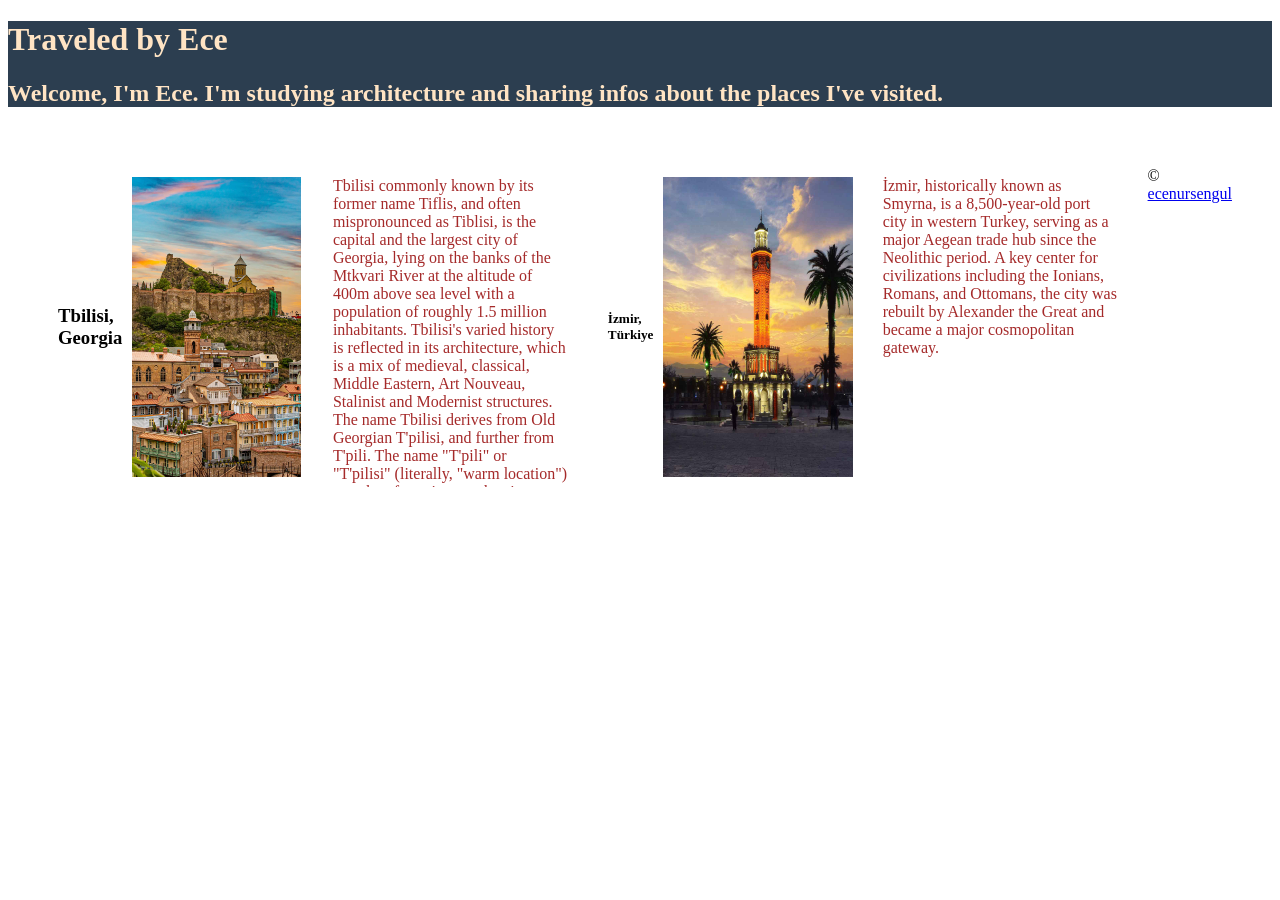
==== index.html @ 4adb9c2c "Add files via upload" ====
<!DOCTYPE html>
<html>
    <head>
        <meta charset="UTF-8">
        <title>ece</title>
        <link rel="icon" type="image/png" href="icon.png.svg">
        <link rel="stylesheet" href="styles.css">
    </head>
       <div class="container">
        <div class="header">
            <div class="ms-madi-regular">
                <h1>Traveled by Ece</h1>
                <h2>Welcome, I'm Ece. I'm studying architecture and sharing infos about the places I've visited.</h2>
            </div>
    <section class="places">
        <div class="card">
            <h3>Tbilisi, Georgia</h3>
            <img src="tbilisi.jpg" height="300" width="200" alt="">
        </div>
        <div class="card p">
            <p>Tbilisi commonly known by its former name Tiflis, and often mispronounced as Tiblisi, is the capital and the largest city of Georgia, lying on the banks of the Mtkvari River at the altitude of 400m above sea level with a population of roughly 1.5 million inhabitants. Tbilisi's varied history is reflected in its architecture, which is a mix of medieval, classical, Middle Eastern, Art Nouveau, Stalinist and Modernist structures. The name Tbilisi derives from Old Georgian T'pilisi, and further from T'pili. The name "T'pili" or "T'pilisi" (literally, "warm location") was therefore given to the city because of the area's numerous sulphuric hot springs that came out of the ground.</p>
        </div>
        <div class="card">
            <h5>İzmir, Türkiye</h5>
            <img src="izmir.jpg" height="300" width="200" alt="">
        </div>
        <div class="card p">
            <p>İzmir, historically known as Smyrna, is a 8,500-year-old port city in western Turkey, serving as a major Aegean trade hub since the Neolithic period. A key center for civilizations including the Ionians, Romans, and Ottomans, the city was rebuilt by Alexander the Great and became a major cosmopolitan gateway.</p>
        </div>
        <div class="footer">
            &copy; <a href="https://ecenursengul.github.io/my-first-website" target="_blank">ecenursengul</a>
        </div>
    </div>
    </section>
    </div>
    </body>
</html>
---- styles.css ----
style
    body {
        width: 80%;
        margin: 0;
        background-color: rgb(2,2,36);
        padding: 0;
        text-align: center;
        display: flex;
        flex-direction: column;
        min-height: 100vh;
        color: white;
    }

    header {
        background-color: #6788a9;
        color: white;
        padding: 40px;
    }
    
    
    p {
        color: brown;
        text-align: left;
    }
    
    .places {
        display: flex;
        justify-content: left;
        gap: 20px;
        padding: 40px;
    }

    .card {
        display: flex;
        flex-direction: row;
        align-items: center;
        gap: 10px;
        background-color: white;
        width: 500px;
        border-radius: 10px;
        overflow: hidden;
        padding: 10px;

    }
    
    .card p {
        text-align: left;
        margin: 0;
        width: 1000px;
        height: 300px;
    }

.ms-madi-regular {
  font-family: "Ms Madi", cursive;
  font-weight: 400;
  font-style: normal;
  color: bisque;
  background-color: #2c3e50;
}

footer {
    text-align: center;
    padding: 20px;
    width: 100%;
    background-color: #2c3e50;
}
.container {
    flex: 1;
}
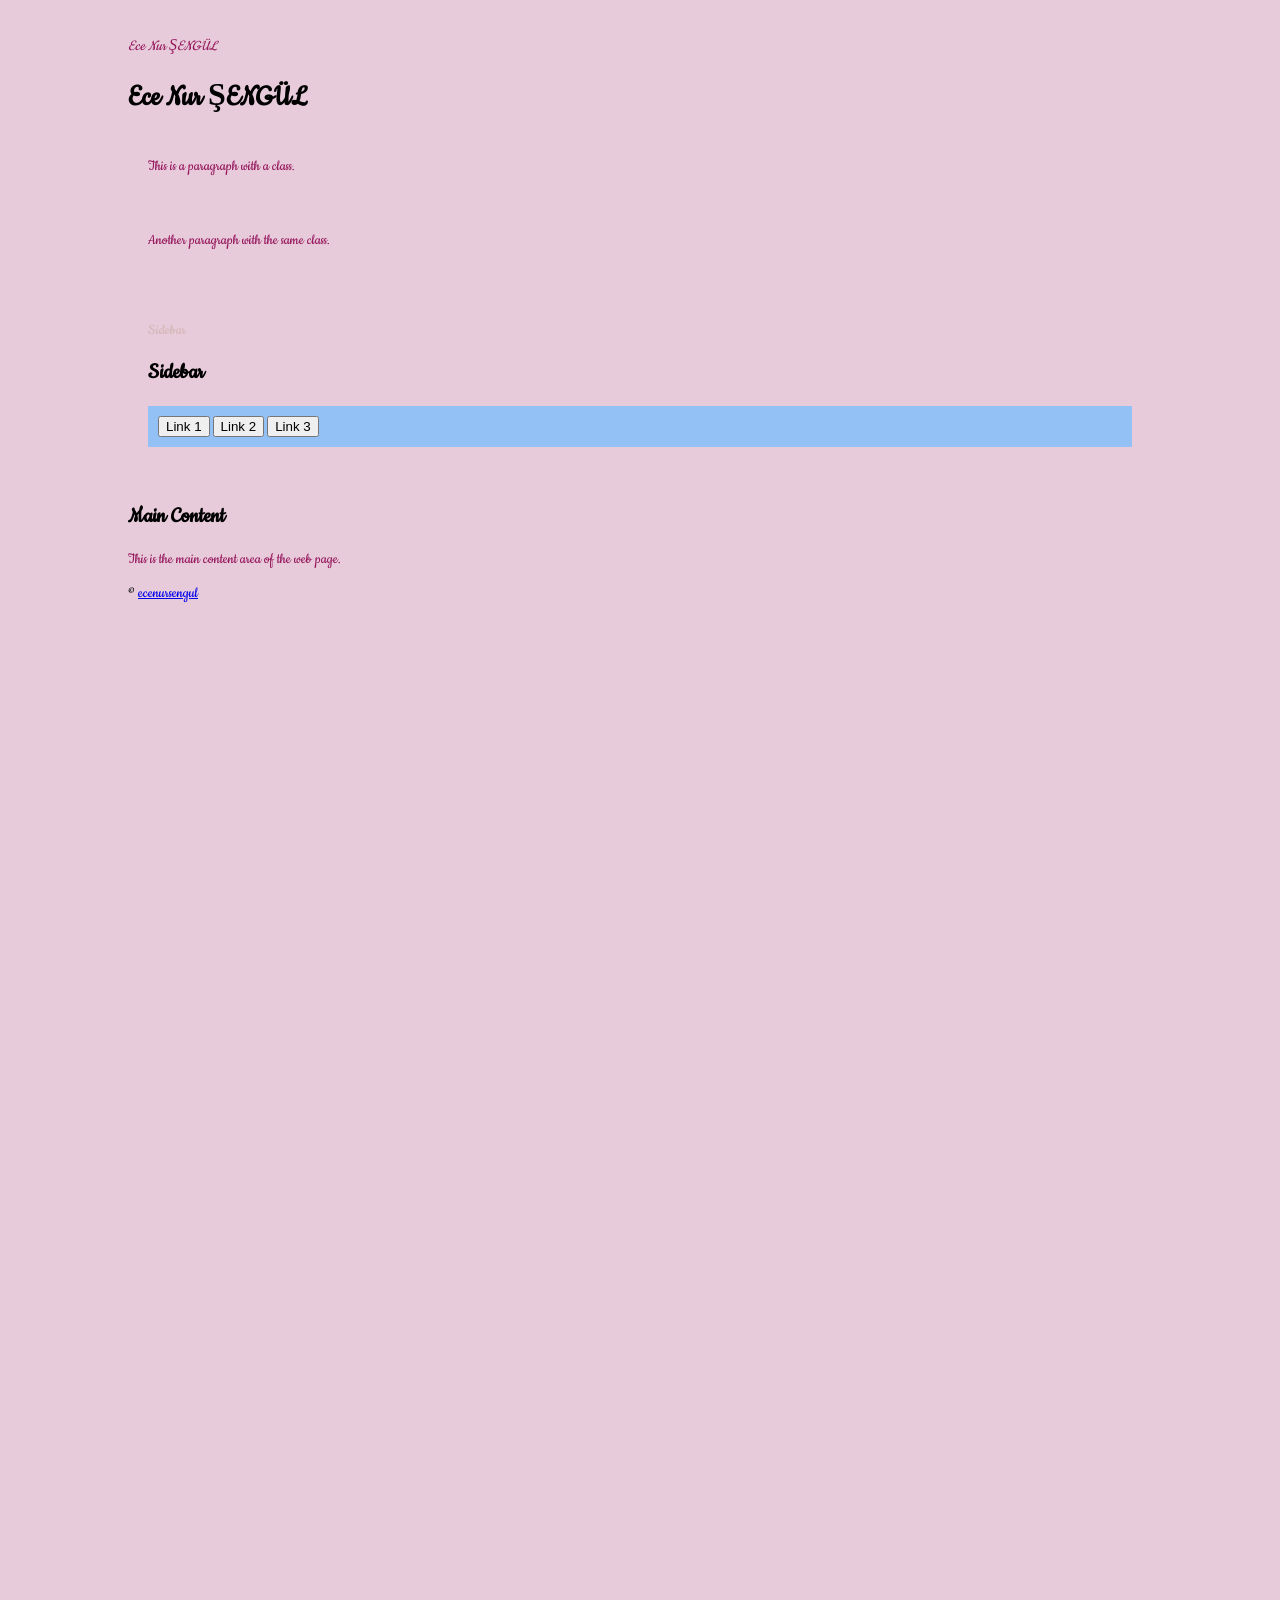
==== commit 1b58c216: "Add files via upload" ====
--- a/index.html
+++ b/index.html
@@ -1,37 +1,34 @@
-<!DOCTYPE html>
-<html>
-    <head>
-        <meta charset="UTF-8">
-        <title>ece</title>
-        <link rel="icon" type="image/png" href="icon.png.svg">
-        <link rel="stylesheet" href="styles.css">
-    </head>
-       <div class="container">
-        <div class="header">
-            <div class="ms-madi-regular">
-                <h1>Traveled by Ece</h1>
-                <h2>Welcome, I'm Ece. I'm studying architecture and sharing infos about the places I've visited.</h2>
-            </div>
-    <section class="places">
-        <div class="card">
-            <h3>Tbilisi, Georgia</h3>
-            <img src="tbilisi.jpg" height="300" width="200" alt="">
-        </div>
-        <div class="card p">
-            <p>Tbilisi commonly known by its former name Tiflis, and often mispronounced as Tiblisi, is the capital and the largest city of Georgia, lying on the banks of the Mtkvari River at the altitude of 400m above sea level with a population of roughly 1.5 million inhabitants. Tbilisi's varied history is reflected in its architecture, which is a mix of medieval, classical, Middle Eastern, Art Nouveau, Stalinist and Modernist structures. The name Tbilisi derives from Old Georgian T'pilisi, and further from T'pili. The name "T'pili" or "T'pilisi" (literally, "warm location") was therefore given to the city because of the area's numerous sulphuric hot springs that came out of the ground.</p>
-        </div>
-        <div class="card">
-            <h5>İzmir, Türkiye</h5>
-            <img src="izmir.jpg" height="300" width="200" alt="">
-        </div>
-        <div class="card p">
-            <p>İzmir, historically known as Smyrna, is a 8,500-year-old port city in western Turkey, serving as a major Aegean trade hub since the Neolithic period. A key center for civilizations including the Ionians, Romans, and Ottomans, the city was rebuilt by Alexander the Great and became a major cosmopolitan gateway.</p>
-        </div>
-        <div class="footer">
-            &copy; <a href="https://ecenursengul.github.io/my-first-website" target="_blank">ecenursengul</a>
-        </div>
-    </div>
-    </section>
-    </div>
-    </body>
-</html>+    <!DOCTYPE html>
+    <html>
+        <head>
+            <title>Ece Nur ŞENGÜL</title>
+            <link rel="stylesheet" href="styles.css">
+        </head>
+       <link rel="preconnect" href="https://fonts.googleapis.com">
+<link rel="preconnect" href="https://fonts.gstatic.com" crossorigin>
+<link href="https://fonts.googleapis.com/css2?family=Cookie&display=swap" rel="stylesheet">
+<body class="inter highlight">
+    <div class="container">
+                <div class="header"> 
+                    <p class="italic">Ece Nur ŞENGÜL</p>
+                    <h1>Ece Nur ŞENGÜL</h1>
+                    <p class="highlight">This is a paragraph with a class.</p>
+                    <p class="highlight">Another paragraph with the same class.</p>
+                </div>
+                <div class="sidebar highlight">
+                    <p class="white">Sidebar</p>
+                    <h2>Sidebar</h2>
+                <ul class="white">
+                    <button>Link 1</button>
+                    <button>Link 2</button>
+                    <button>Link 3</button>
+                </ul>
+                </div>
+                <div class="main=content">
+                    <h2>Main Content</h2>
+                    <p>This is the main content area of the web page.</p>
+                </div>
+                <div class="footer">
+                    &copy; <a href="https://ecenursengul.github.io/my-first-website/" target="_blank">ecenursengul</a>
+                </div>
+</body>                                                                                                                           
--- a/styles.css
+++ b/styles.css
@@ -1,69 +1,57 @@
-style
-    body {
-        width: 80%;
-        margin: 0;
-        background-color: rgb(2,2,36);
-        padding: 0;
-        text-align: center;
-        display: flex;
-        flex-direction: column;
-        min-height: 100vh;
-        color: white;
-    }
 
-    header {
-        background-color: #6788a9;
-        color: white;
-        padding: 40px;
-    }
-    
-    
-    p {
-        color: brown;
-        text-align: left;
-    }
-    
-    .places {
-        display: flex;
-        justify-content: left;
-        gap: 20px;
-        padding: 40px;
-    }
-
-    .card {
-        display: flex;
-        flex-direction: row;
-        align-items: center;
-        gap: 10px;
-        background-color: white;
-        width: 500px;
-        border-radius: 10px;
-        overflow: hidden;
-        padding: 10px;
-
-    }
-    
-    .card p {
-        text-align: left;
-        margin: 0;
-        width: 1000px;
-        height: 300px;
-    }
-
-.ms-madi-regular {
-  font-family: "Ms Madi", cursive;
-  font-weight: 400;
-  font-style: normal;
-  color: bisque;
-  background-color: #2c3e50;
-}
-
-footer {
-    text-align: center;
-    padding: 20px;
-    width: 100%;
-    background-color: #2c3e50;
-}
-.container {
-    flex: 1;
-}+                body {
+                    width: 80%;
+                    margin: 0 auto;
+                    background-color: rgb(197, 248, 255);
+                    padding: 20px;
+                    height: 2000px;
+                }
+                ul {
+                    background-color: #94c1f5;
+                    color: #fff;
+                    padding: 10px;
+                }
+                p {
+                    color: #96175d;
+                }
+                .white {
+                    color: #d4b6b6;
+                }
+                .italic{
+                    font-style: italic ;
+                }
+                .main-content {
+                    width: 70%;
+                    float: left;
+                    padding: 10px;
+                    background-color: #ddb1ad;
+                }
+                .inter{
+                    font-family: "Cookie", cursive;
+                    font-weight: 400;
+                    font-style: normal;
+                }
+                .highlight{
+                    background-color: #e7cbda;
+                    padding: 20px;
+                }
+                .relativeDiv{
+                    position: relative;
+                    top: 20px;
+                    left: 30px;
+                }
+                .absoluteDiv{
+                    position: absolute;
+                    top: 50px;
+                    left: 100px;
+                }
+                .fixedDiv{
+                    position: fixed;
+                    top: 10px;
+                    left: 10px;
+                    z-index: 2;
+                }
+                .button{
+                    padding: 20px;
+                    margin: 10px;
+                }
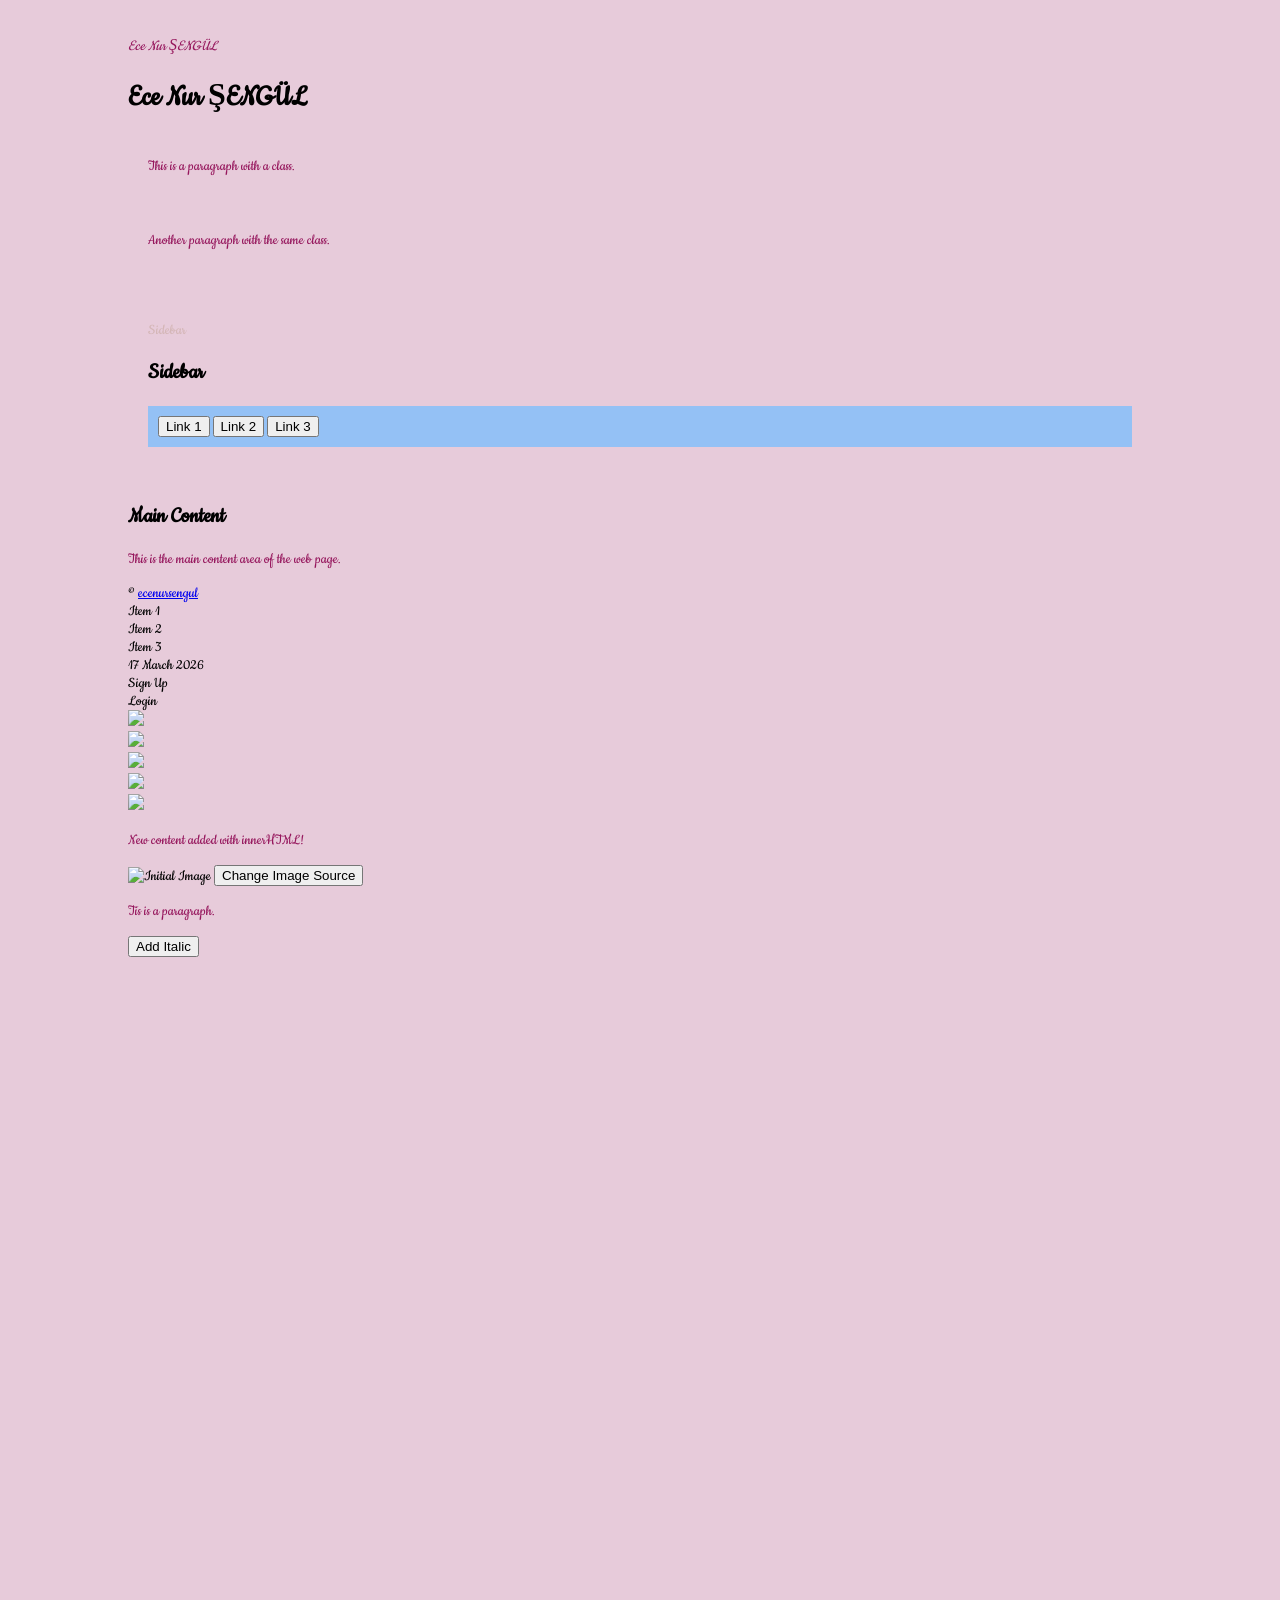
==== commit 14ab4cbf: "Add files via upload" ====
--- a/index.html
+++ b/index.html
@@ -31,4 +31,66 @@
                 <div class="footer">
                     &copy; <a href="https://ecenursengul.github.io/my-first-website/" target="_blank">ecenursengul</a>
                 </div>
-</body>                                                                                                                           +                <div class="flex-container">
+                    <div class="flex-item">Item 1</div>
+                    <div class="flex-item">Item 2</div>
+                    <div class="flex-item">Item 3</div>
+                </div>
+                <div class="menu-container">
+                    <div class="menu">
+                        <div class="date">17 March 2026</div>
+                        <div class="links">
+                            <div class="signup">Sign Up</div>
+                            <div class="login">Login</div>
+                        </div>
+                    </div>
+                </div>
+                <div class="photo-grid-continer">
+                    <div class="photo-grid">
+                        <div class="photo-grid-item first-item">
+                            <img src="one.svg">
+                        </div>
+                        <div class="photo-grid-item">
+                            <img src="two.svg">
+                        </div>
+                        <div class="photo-grid-item">
+                            <img src="three.svg">
+                        </div>
+                        <div class="photo-grid-item">
+                            <img src="four.svg">
+                        </div>
+                        <div class="photo-grid-item">
+                            <img src="five.svg">
+                        </div>
+                </div>
+<script src="script.js"></script>
+<div id="myElement">
+    <p>This is some initial content.</p>
+</div>
+
+
+    <script>
+        let myElement = document.getElementById('myElement');
+
+
+    myElement.innerHTML = '<p> New content added with innerHTML!</p>';
+      </script>
+
+<img id = "myImage" src = "three.svg" alt="Initial Image">
+<button onclick="changeImageSource()">Change Image Source</button>
+
+<script>
+    function changeImageSource() {
+        let myImage = document.getElementById('myImage');
+        let myImageSource = src = 'four.svg';
+        myImage.setAttribute('src', myImageSource);
+        myImage.setAttribute('alt', 'New Image Alt Text');
+    }
+</script>
+<p id="myParagraph">Tis is a paragraph.</p>
+<button onclick="addItalic()">Add Italic</button>
+
+
+
+</body>
+    </html>                                                                                                                           
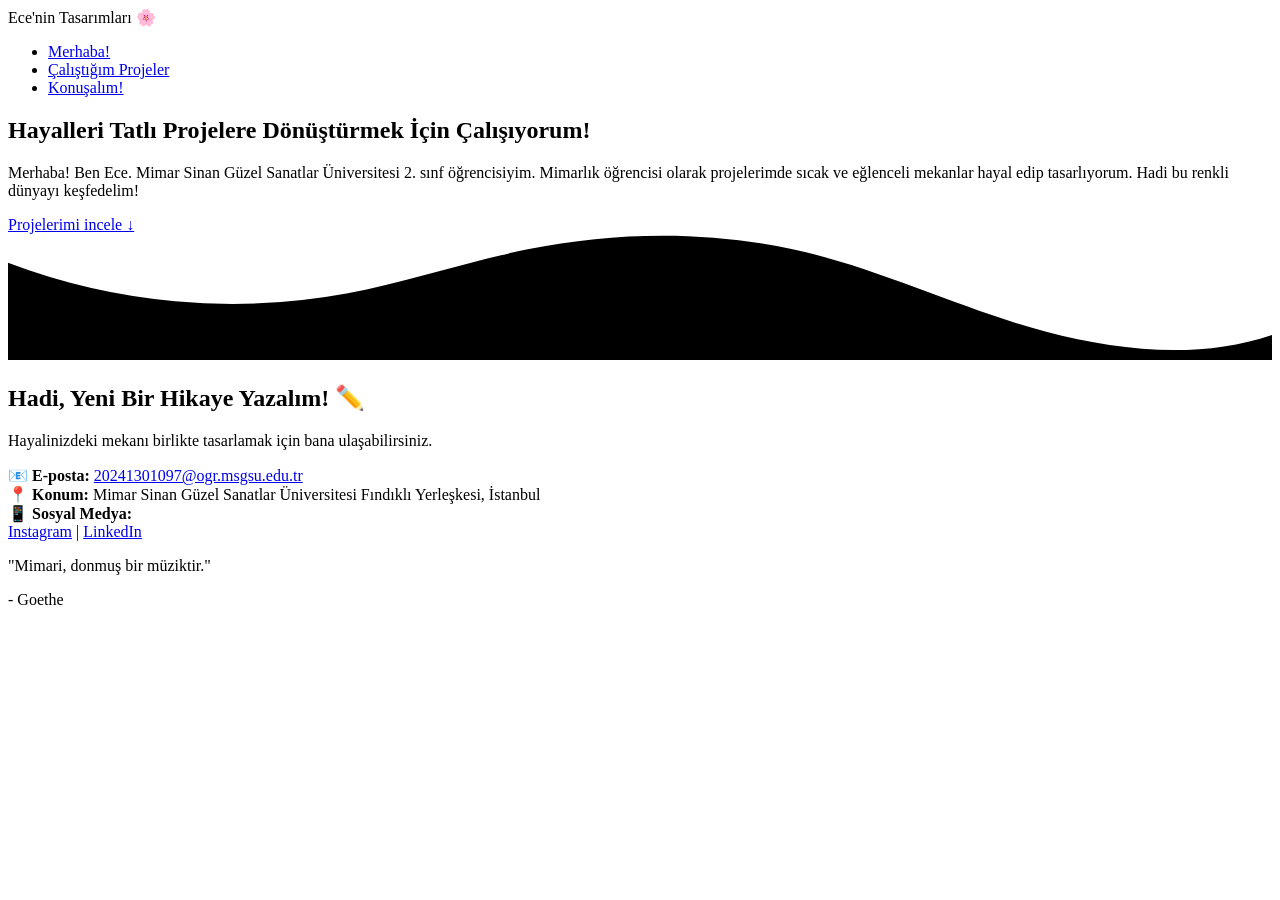
==== commit 7fea6536: "Update index.html" ====
--- a/index.html
+++ b/index.html
@@ -1,96 +1,74 @@
-    <!DOCTYPE html>
-    <html>
-        <head>
-            <title>Ece Nur ŞENGÜL</title>
-            <link rel="stylesheet" href="styles.css">
-        </head>
-       <link rel="preconnect" href="https://fonts.googleapis.com">
-<link rel="preconnect" href="https://fonts.gstatic.com" crossorigin>
-<link href="https://fonts.googleapis.com/css2?family=Cookie&display=swap" rel="stylesheet">
-<body class="inter highlight">
-    <div class="container">
-                <div class="header"> 
-                    <p class="italic">Ece Nur ŞENGÜL</p>
-                    <h1>Ece Nur ŞENGÜL</h1>
-                    <p class="highlight">This is a paragraph with a class.</p>
-                    <p class="highlight">Another paragraph with the same class.</p>
+<!DOCTYPE html>
+<html lang="tr">
+<head>
+    <meta charset="UTF-8">
+    <meta name="viewport" content="width=device-width, initial-scale=1.0">
+    <title>Ece Nur ŞENGÜL</title>
+    <link rel="icon" type="img" href="leaves-svgrepo-com.svg">
+    <link href="https://fonts.googleapis.com/css2?family=Comfortaa:wght@400;700&family=Fredoka:wght@300;500;700&display=swap" rel="stylesheet">
+    <link rel="stylesheet" href="style.css">
+</head>
+<body>
+
+    <div class="bg-pattern"></div>
+
+    <header class="sweet-header">
+        <nav class="container">
+            <div class="logo">Ece'nin Tasarımları <span class="flower-icon">🌸</span></div>
+            <ul class="nav-links">
+                <li><a href="index.html" class="active">Merhaba!</a></li>
+                <li><a href="proje-detay.html">Çalıştığım Projeler</a></li>
+                <li><a href="#iletisim" class="btn-chat">Konuşalım!</a></li>
+            </ul>
+        </nav>
+    </header>
+
+    <section class="hero-sweet">
+        <div class="container hero-content">
+            <div class="hero-text">
+                <h1>Hayalleri <span class="highlight-pink">Tatlı</span> Projelere Dönüştürmek İçin Çalışıyorum!</h1>
+                <p>Merhaba! Ben Ece. Mimar Sinan Güzel Sanatlar Üniversitesi 2. sınf öğrencisiyim. Mimarlık öğrencisi olarak projelerimde sıcak ve eğlenceli mekanlar hayal edip tasarlıyorum. Hadi bu renkli dünyayı keşfedelim!</p>
+                <div class="hero-action">
+                    <a href="proje-detay.html" class="btn-sweet btn-primary">Projelerimi incele &darr;</a>
                 </div>
-                <div class="sidebar highlight">
-                    <p class="white">Sidebar</p>
-                    <h2>Sidebar</h2>
-                <ul class="white">
-                    <button>Link 1</button>
-                    <button>Link 2</button>
-                    <button>Link 3</button>
-                </ul>
+            </div>
+            <div class="hero-graphic">
+                <div class="cloud cloud-1"></div>
+                <div class="cloud cloud-2"></div>
+                <div class="cloud cloud-3"></div>
+            </div>
+        </div>
+        <div class="wave-divider">
+            <svg data-name="Layer 1" xmlns="http://www.w3.org/2000/svg" viewBox="0 0 1200 120" preserveAspectRatio="none">
+                <path d="M985.66,92.83C906.67,72,823.78,31,743.84,14.19c-82.26-17.34-168.06-16.33-250.45.39-57.84,11.73-114,31.07-172,41.86A600.21,600.21,0,0,1,0,27.35V120H1200V95.8C1132.19,118.92,1055.71,111.31,985.66,92.83Z" class="shape-fill"></path>
+            </svg>
+        </div>
+    </section>
+    <section id="iletisim" class="contact-section container">
+    <div class="contact-card">
+        <div class="contact-info">
+            <h2>Hadi, Yeni Bir Hikaye Yazalım! ✏️</h2>
+            <p>Hayalinizdeki mekanı birlikte tasarlamak için bana ulaşabilirsiniz.</p>
+            <div class="contact-details">
+                <div class="contact-item">
+                    <strong>📧 E-posta: </strong>
+                    <a href="20241301097@ogr.msgsu.edu.tr">20241301097@ogr.msgsu.edu.tr</a>
                 </div>
-                <div class="main=content">
-                    <h2>Main Content</h2>
-                    <p>This is the main content area of the web page.</p>
+                <div class="contact-item">
+                    <strong>📍 Konum:</strong>
+                    <span>Mimar Sinan Güzel Sanatlar Üniversitesi Fındıklı Yerleşkesi, İstanbul</span>
                 </div>
-                <div class="footer">
-                    &copy; <a href="https://ecenursengul.github.io/my-first-website/" target="_blank">ecenursengul</a>
-                </div>
-                <div class="flex-container">
-                    <div class="flex-item">Item 1</div>
-                    <div class="flex-item">Item 2</div>
-                    <div class="flex-item">Item 3</div>
-                </div>
-                <div class="menu-container">
-                    <div class="menu">
-                        <div class="date">17 March 2026</div>
-                        <div class="links">
-                            <div class="signup">Sign Up</div>
-                            <div class="login">Login</div>
-                        </div>
+                <div class="contact-item">
+                    <strong>📱 Sosyal Medya:</strong>
+                    <div class="social-links">
+                        <a href="https://www.instagram.com/ecenursengul/">Instagram</a> | <a href="https://tr.linkedin.com/in/ece-nur-%C5%9Feng%C3%BCl-b49968243">LinkedIn</a>
                     </div>
                 </div>
-                <div class="photo-grid-continer">
-                    <div class="photo-grid">
-                        <div class="photo-grid-item first-item">
-                            <img src="one.svg">
-                        </div>
-                        <div class="photo-grid-item">
-                            <img src="two.svg">
-                        </div>
-                        <div class="photo-grid-item">
-                            <img src="three.svg">
-                        </div>
-                        <div class="photo-grid-item">
-                            <img src="four.svg">
-                        </div>
-                        <div class="photo-grid-item">
-                            <img src="five.svg">
-                        </div>
-                </div>
-<script src="script.js"></script>
-<div id="myElement">
-    <p>This is some initial content.</p>
-</div>
-
-
-    <script>
-        let myElement = document.getElementById('myElement');
-
-
-    myElement.innerHTML = '<p> New content added with innerHTML!</p>';
-      </script>
-
-<img id = "myImage" src = "three.svg" alt="Initial Image">
-<button onclick="changeImageSource()">Change Image Source</button>
-
-<script>
-    function changeImageSource() {
-        let myImage = document.getElementById('myImage');
-        let myImageSource = src = 'four.svg';
-        myImage.setAttribute('src', myImageSource);
-        myImage.setAttribute('alt', 'New Image Alt Text');
-    }
-</script>
-<p id="myParagraph">Tis is a paragraph.</p>
-<button onclick="addItalic()">Add Italic</button>
-
-
-
-</body>
-    </html>                                                                                                                           +            </div>
+        </div>
+        <div class="contact-note">
+            <p>"Mimari, donmuş bir müziktir."</p>
+            <span>- Goethe</span>
+        </div>
+    </div>
+</section>
